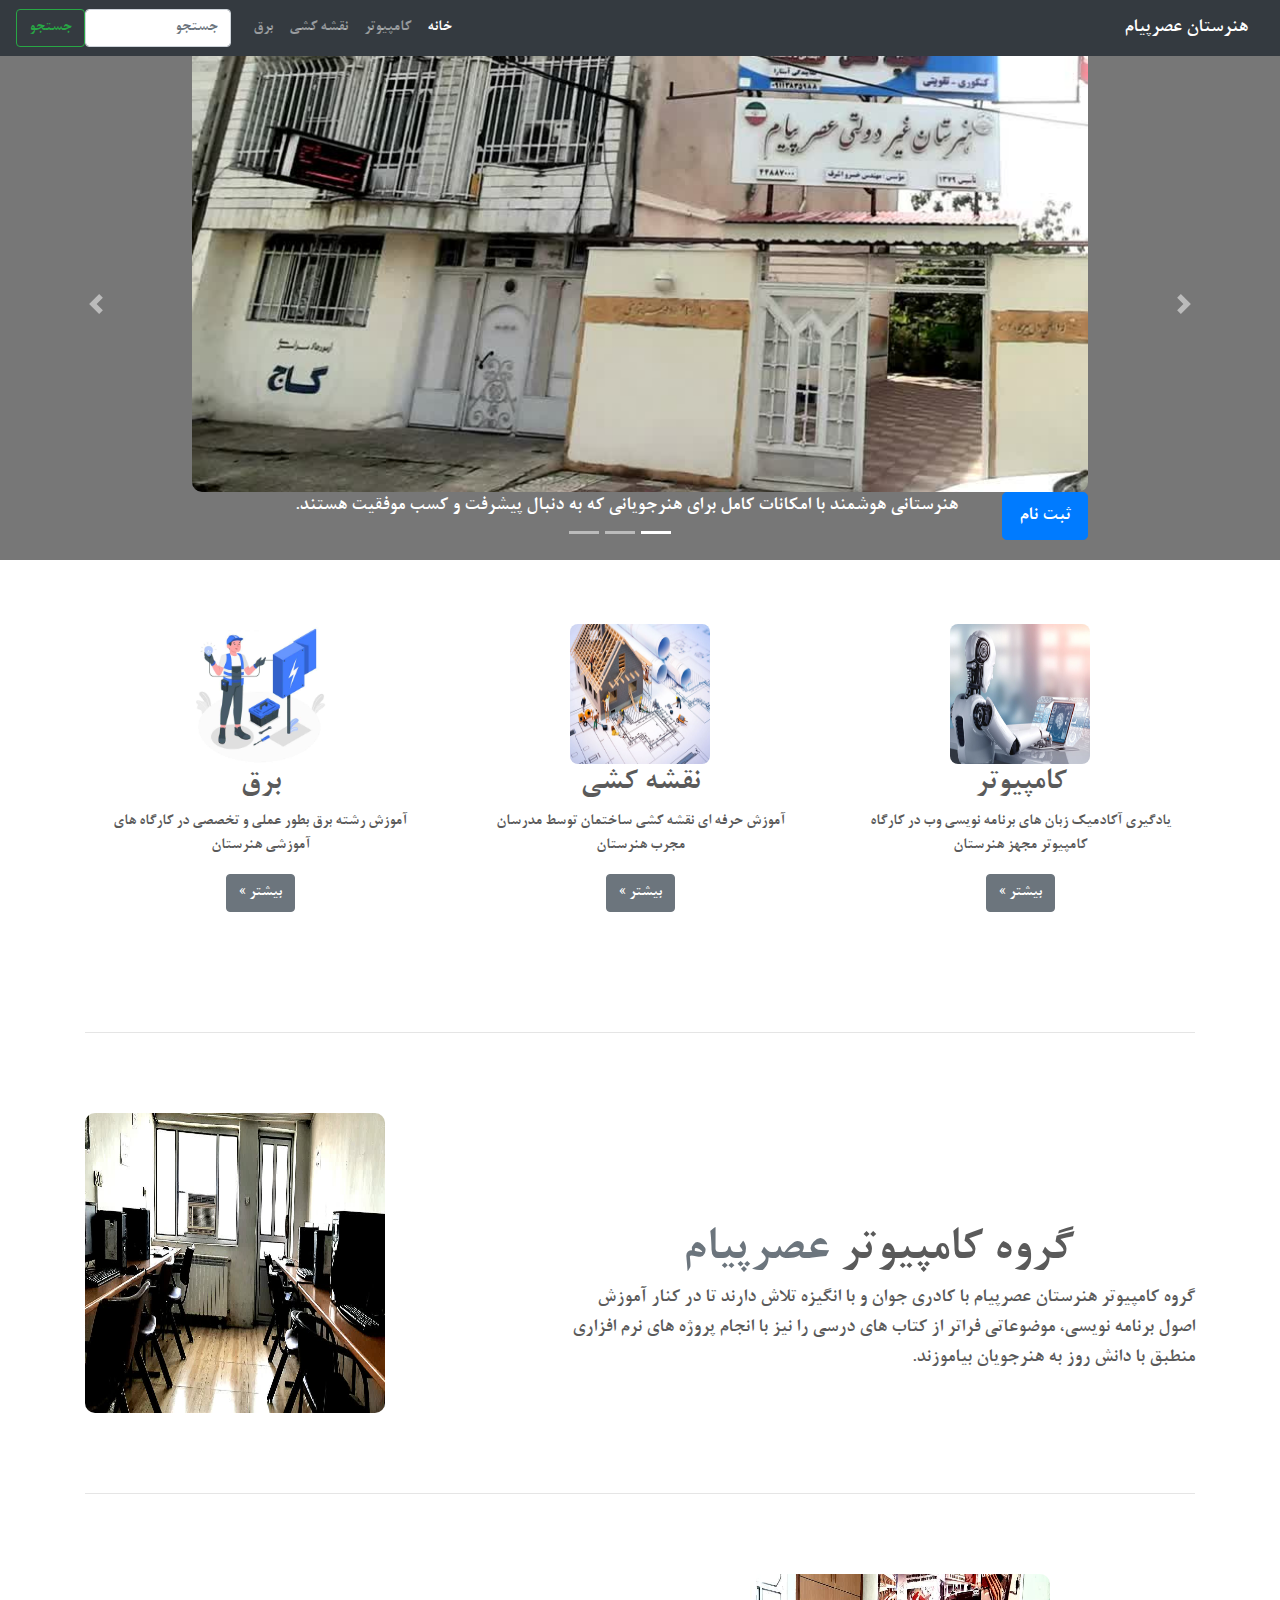
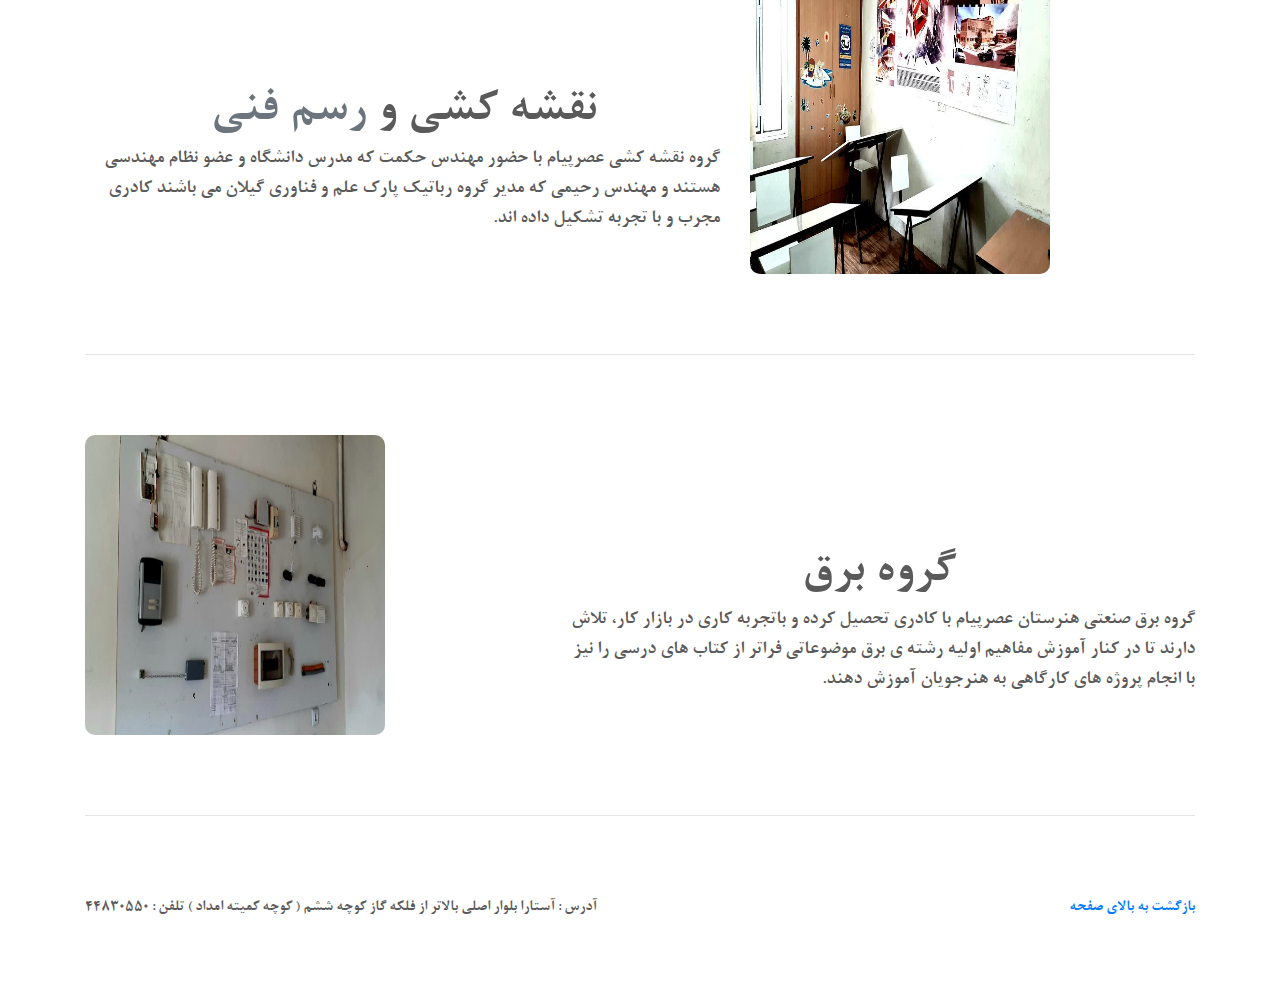
==== index.html @ a82ec6a7 "Update index.html" ====
<!doctype html>
<html lang="en">
  <head>
    <meta charset="utf-8">
    <meta name="viewport" content="width=device-width, initial-scale=1, shrink-to-fit=no">
    <meta name="description" content="">
    <meta name="author" content="Mark Otto, Jacob Thornton, and Bootstrap contributors">
    <meta name="generator" content="Jekyll v4.1.1">
    <title>هنرستان عصرپیام</title>

    <link rel="canonical" href="https://getbootstrap.com/docs/4.5/examples/carousel/">

    <!-- Bootstrap core CSS -->
<link href="bootstrap.min.css" rel="stylesheet">

    <style>
      @font-face {
        font-family:BNazanin;
        src:url('BNaznnBd.ttf');
      }
      body {
        direction:rtl;
        font-family:BNazanin;
      }
      .bd-placeholder-img {
        font-size: 1.125rem;
        text-anchor: middle;
        -webkit-user-select: none;
        -moz-user-select: none;
        -ms-user-select: none;
        user-select: none;
      }

      @media (min-width: 768px) {
        .bd-placeholder-img-lg {
          font-size: 3.5rem;
        }
      }
      .image {
        height:140px;
        width:140px;
        border-radius:8px;
      }
      .picture {
        height:300px;
        width:300px;
        border-radius:10px;
      }
      .slide_pic {
        height:100%;
        width:100%;
        border-radius:10px;
      }
      h1, h2{
        text-align:center;
      }
      .float {
        position:absolute;
      }
      @media screen and (min-width:1000px) {
        .para {
          position:absolute;
          right:130px;
        }
      }
    </style>
    <!-- Custom styles for this template -->
    <link href="carousel.css" rel="stylesheet">
  </head>
  <body>
    <header>
  <nav class="navbar navbar-expand-md navbar-dark fixed-top bg-dark">
    <a class="navbar-brand" href="#">هنرستان عصرپیام</a>
    <button class="navbar-toggler" type="button" data-toggle="collapse" data-target="#navbarCollapse" aria-controls="navbarCollapse" aria-expanded="false" aria-label="Toggle navigation">
      <span class="navbar-toggler-icon"></span>
    </button>
    <div class="collapse navbar-collapse" id="navbarCollapse">
      <ul class="navbar-nav mr-auto">
        <li class="nav-item active">
          <a class="nav-link" href="#">خانه<span class="sr-only">(current)</span></a>
        </li>
        <li class="nav-item">
          <a class="nav-link" href="computer.html">کامپیوتر</a>
        </li>
        <li class="nav-item">
          <a class="nav-link" href="drafting.html" tabindex="-1">نقشه کشی</a>
        </li>
        <li class="nav-item">
          <a class="nav-link" href="electric.html" tabindex="-1">برق</a>
        </li>
        <li>&nbsp</li>
        <li>&nbsp</li>
      </ul>
      <form class="form-inline mt-2 mt-md-0">
        <input class="form-control mr-sm-2" type="text" placeholder="جستجو" aria-label="Search">
        <button class="btn btn-outline-success my-2 my-sm-0" type="submit">جستجو</button>
      </form>
    </div>
  </nav>
</header>
<main role="main">

  <div id="myCarousel" class="carousel slide" data-ride="carousel">
    <ol class="carousel-indicators">
      <li data-target="#myCarousel" data-slide-to="0" class="active"></li>
      <li data-target="#myCarousel" data-slide-to="1"></li>
      <li data-target="#myCarousel" data-slide-to="2"></li>
    </ol>
    <div class="carousel-inner">
      <div class="carousel-item active">
        <svg class="bd-placeholder-img" width="100%" height="100%" xmlns="http://www.w3.org/2000/svg" preserveAspectRatio="xMidYMid slice" focusable="false" role="img"><rect width="100%" height="100%" fill="#777"/></svg>
        <div class="container">
          <div class="carousel-caption text-right">
             <img src='entrance.jpg' class='slide_pic'>
<!--              <p>این هنرستان در سال 1379 توسط مهندس خسرو اشرف تاسیس شده است و در رشته های کامپیوتر، نقشه کشی و برق هنرجو می پذیرد.</p> -->
            <p class='para'>هنرستانی هوشمند با امکانات کامل برای هنرجویانی که به دنبال پیشرفت و کسب موفقیت هستند.</p>
            <p class='float'><a class="btn btn-lg btn-primary" href="#" role="button">ثبت نام</a></p>
          </div>
        </div>
      </div>
      <div class="carousel-item">
        <svg class="bd-placeholder-img" width="100%" height="100%" xmlns="http://www.w3.org/2000/svg" preserveAspectRatio="xMidYMid slice" focusable="false" role="img"><rect width="100%" height="100%" fill="#777"/></svg>
        <div class="container">
          <div class="carousel-caption text-right">
<!--             <h1>واحد نمونه</h1> -->
            <img src='site.jpg' class='slide_pic'>
<!--             <p>این هنرستان چند دوره از سوی اداره آموزش و پرورش شهرستان آستارا به عنوان واحد آموزشی نمونه شهرستان برگزیده شده است.</p> -->
            <p class="para">چند دوره برگزیده شدن به عنوان واحد آموزشی نمونه از سوی اداره آموزش و پرورش شهرستان آستارا</p>
            <p class='float'><a class="btn btn-lg btn-primary" href="#" role="button">بیشتر بدانید</a></p>
          </div>
        </div>
      </div>
      <div class="carousel-item">
        <svg class="bd-placeholder-img" width="100%" height="100%" xmlns="http://www.w3.org/2000/svg" preserveAspectRatio="xMidYMid slice" focusable="false" role="img"><rect width="100%" height="100%" fill="#777"/></svg>
        <div class="container">
          <div class="carousel-caption text-right">
<!--             <h1>دبیران مجرب</h1> -->
            <img src='office.jpg' class='slide_pic'>
            <p class='para'>این هنرستان با داشتن دبیران مجرب توانسته در 23 سال گذشته هنرجویان بسیاری را روانه بازار کار کند.</p>
            <p class='float'><a class="btn btn-lg btn-primary" href="#" role="button">دبیران</a></p>
          </div>
        </div>
      </div>
    </div>
    <a class="carousel-control-prev" href="#myCarousel" role="button" data-slide="prev">
      <span class="carousel-control-prev-icon" aria-hidden="true"></span>
      <span class="sr-only">Previous</span>
    </a>
    <a class="carousel-control-next" href="#myCarousel" role="button" data-slide="next">
      <span class="carousel-control-next-icon" aria-hidden="true"></span>
      <span class="sr-only">Next</span>
    </a>
  </div>


  <!-- Marketing messaging and featurettes
  ================================================== -->
  <!-- Wrap the rest of the page in another container to center all the content. -->

  <div class="container marketing">

    <!-- Three columns of text below the carousel -->
    <div class="row">
      <div class="col-lg-4">
<!--         <svg class="bd-placeholder-img rounded-circle" width="140" height="140" xmlns="http://www.w3.org/2000/svg" preserveAspectRatio="xMidYMid slice" focusable="false" role="img" aria-label="Placeholder: 140x140"><title>Placeholder</title><rect width="100%" height="100%" fill="#777"/><text x="50%" y="50%" fill="#777" dy=".3em">140x140</text></svg> -->
        <img src='computer.jpg' class='image'>
        <h2>کامپیوتر</h2>
        <p>یادگیری آکادمیک زبان های برنامه نویسی وب در کارگاه کامپیوتر مجهز هنرستان </p>
        <p><a class="btn btn-secondary" href="computer.html" role="button">بیشتر &raquo;</a></p>
      </div><!-- /.col-lg-4 -->
      <div class="col-lg-4">
<!--         <svg class="bd-placeholder-img rounded-circle" width="140" height="140" xmlns="http://www.w3.org/2000/svg" preserveAspectRatio="xMidYMid slice" focusable="false" role="img" aria-label="Placeholder: 140x140"><title>Placeholder</title><rect width="100%" height="100%" fill="#777"/><text x="50%" y="50%" fill="#777" dy=".3em">140x140</text></svg> -->
        <img src='AutoCAD.jpg' class='image'>
        <h2>نقشه کشی</h2>
        <p>آموزش حرفه ای نقشه کشی ساختمان توسط مدرسان مجرب هنرستان </p>
        <p><a class="btn btn-secondary" href="drafting.html" role="button">بیشتر &raquo;</a></p>
      </div><!-- /.col-lg-4 -->
      <div class="col-lg-4">
<!--         <svg class="bd-placeholder-img rounded-circle" width="140" height="140" xmlns="http://www.w3.org/2000/svg" preserveAspectRatio="xMidYMid slice" focusable="false" role="img" aria-label="Placeholder: 140x140"><title>Placeholder</title><rect width="100%" height="100%" fill="#777"/><text x="50%" y="50%" fill="#777" dy=".3em">140x140</text></svg> -->
        <img src='electrical.jpg' class='image'>
        <h2>برق</h2>
        <p>آموزش رشته برق بطور عملی و تخصصی در کارگاه های آموزشی هنرستان</p>
        <p><a class="btn btn-secondary" href="electric.html" role="button">بیشتر &raquo;</a></p>
      </div><!-- /.col-lg-4 -->
    </div><!-- /.row -->


    <!-- START THE FEATURETTES -->

    <hr class="featurette-divider">

    <div class="row featurette">
      <div class="col-md-7">
        <h2 class="featurette-heading">گروه کامپیوتر <span class="text-muted">عصرپیام</span></h2>
        <p class="lead text-right">گروه کامپیوتر هنرستان عصرپیام با کادری جوان و با انگیزه تلاش دارند تا در کنار آموزش اصول برنامه نویسی، موضوعاتی فراتر از کتاب های درسی را نیز با انجام پروژه های نرم افزاری منطبق با دانش روز به هنرجویان بیاموزند.</p>
      </div>
      <div class="col-md-5">
<!--         <svg class="bd-placeholder-img bd-placeholder-img-lg featurette-image img-fluid mx-auto" width="500" height="500" xmlns="http://www.w3.org/2000/svg" preserveAspectRatio="xMidYMid slice" focusable="false" role="img" aria-label="Placeholder: 500x500"><title>Placeholder</title><rect width="100%" height="100%" fill="#eee"/><text x="50%" y="50%" fill="#aaa" dy=".3em">500x500</text></svg> -->
      <img src='site.jpg' class='picture'>
      </div>
    </div>

    <hr class="featurette-divider">

    <div class="row featurette">
      <div class="col-md-7 order-md-2">
        <h2 class="featurette-heading">نقشه کشی و  <span class="text-muted">رسم فنی</span></h2>
        <p class="lead text-right">گروه نقشه کشی عصرپیام با حضور مهندس حکمت که مدرس دانشگاه و عضو نظام مهندسی هستند و مهندس رحیمی که مدیر گروه رباتیک پارک علم و فناوری گیلان می باشند کادری مجرب و با تجربه تشکیل داده اند.</p>
      </div>
      <div class="col-md-5 order-md-1">
<!--         <svg class="bd-placeholder-img bd-placeholder-img-lg featurette-image img-fluid mx-auto" width="500" height="500" xmlns="http://www.w3.org/2000/svg" preserveAspectRatio="xMidYMid slice" focusable="false" role="img" aria-label="Placeholder: 500x500"><title>Placeholder</title><rect width="100%" height="100%" fill="#eee"/><text x="50%" y="50%" fill="#aaa" dy=".3em">500x500</text></svg> -->
      <img src='drafting.jpg' class='picture'>
      </div>
    </div>

    <hr class="featurette-divider">

    <div class="row featurette">
      <div class="col-md-7">
        <h2 class="featurette-heading">گروه برق<span class="text-muted"></span></h2>
        <p class="lead text-right">گروه برق صنعتی هنرستان عصرپیام با کادری تحصیل کرده و باتجربه کاری در بازار کار، تلاش دارند تا در کنار آموزش مفاهیم اولیه رشته ی برق موضوعاتی فراتر از کتاب های درسی را نیز با انجام پروژه های کارگاهی به هنرجویان آموزش دهند.</p>
      </div>
      <div class="col-md-5">
<!--         <svg class="bd-placeholder-img bd-placeholder-img-lg featurette-image img-fluid mx-auto" width="500" height="500" xmlns="http://www.w3.org/2000/svg" preserveAspectRatio="xMidYMid slice" focusable="false" role="img" aria-label="Placeholder: 500x500"><title>Placeholder</title><rect width="100%" height="100%" fill="#eee"/><text x="50%" y="50%" fill="#aaa" dy=".3em">500x500</text></svg> -->
      <img src='electric_shop.jpg' class='picture'>
      </div>
    </div>

    <hr class="featurette-divider">

    <!-- /END THE FEATURETTES -->

  </div><!-- /.container -->


  <!-- FOOTER -->
  <footer class="container">
    <p class="float-right"><a href="#">بازگشت به بالای صفحه</a></p>
    <p> آدرس : آستارا بلوار اصلی بالاتر از فلکه گاز کوچه ششم ( کوچه کمیته امداد )     تلفن : 44830550 <a href="#"></a><a href="#"></a></p>
  </footer>
</main>
<script src="https://code.jquery.com/jquery-3.5.1.slim.min.js" integrity="sha384-DfXdz2htPH0lsSSs5nCTpuj/zy4C+OGpamoFVy38MVBnE+IbbVYUew+OrCXaRkfj" crossorigin="anonymous"></script>
      <script>window.jQuery || document.write('<script src="../assets/js/vendor/jquery.slim.min.js"><\/script>')</script><script src="bootstrap.bundle.min.js"></script>
</html>
---- carousel.css ----
/* GLOBAL STYLES
-------------------------------------------------- */
/* Padding below the footer and lighter body text */

body {
  padding-top: 3rem;
  padding-bottom: 3rem;
  color: #5a5a5a;
}


/* CUSTOMIZE THE CAROUSEL
-------------------------------------------------- */

/* Carousel base class */
.carousel {
  margin-bottom: 4rem;
}
/* Since positioning the image, we need to help out the caption */
.carousel-caption {
  bottom: 3rem;
  z-index: 10;
}

/* Declare heights because of positioning of img element */
.carousel-item {
  height: 32rem;
  direction:rtl;
}
.carousel-item > img {
  position: absolute;
  top: 0;
  left: 0;
  min-width: 100%;
  height: 32rem;
}


/* MARKETING CONTENT
-------------------------------------------------- */

/* Center align the text within the three columns below the carousel */
.marketing .col-lg-4 {
  margin-bottom: 1.5rem;
  text-align: center;
}
.marketing h2 {
  font-weight: 400;
}
.marketing .col-lg-4 p {
  margin-right: .75rem;
  margin-left: .75rem;
}


/* Featurettes
------------------------- */

.featurette-divider {
  margin: 5rem 0; /* Space out the Bootstrap <hr> more */
}

/* Thin out the marketing headings */
.featurette-heading {
  font-weight: 300;
  line-height: 1;
  letter-spacing: -.05rem;
}


/* RESPONSIVE CSS
-------------------------------------------------- */

@media (min-width: 40em) {
  /* Bump up size of carousel content */
  .carousel-caption p {
    margin-bottom: 1.25rem;
    font-size: 1.25rem;
    line-height: 1.4;
  }

  .featurette-heading {
    font-size: 50px;
  }
}

@media (min-width: 62em) {
  .featurette-heading {
    margin-top: 7rem;
  }
}
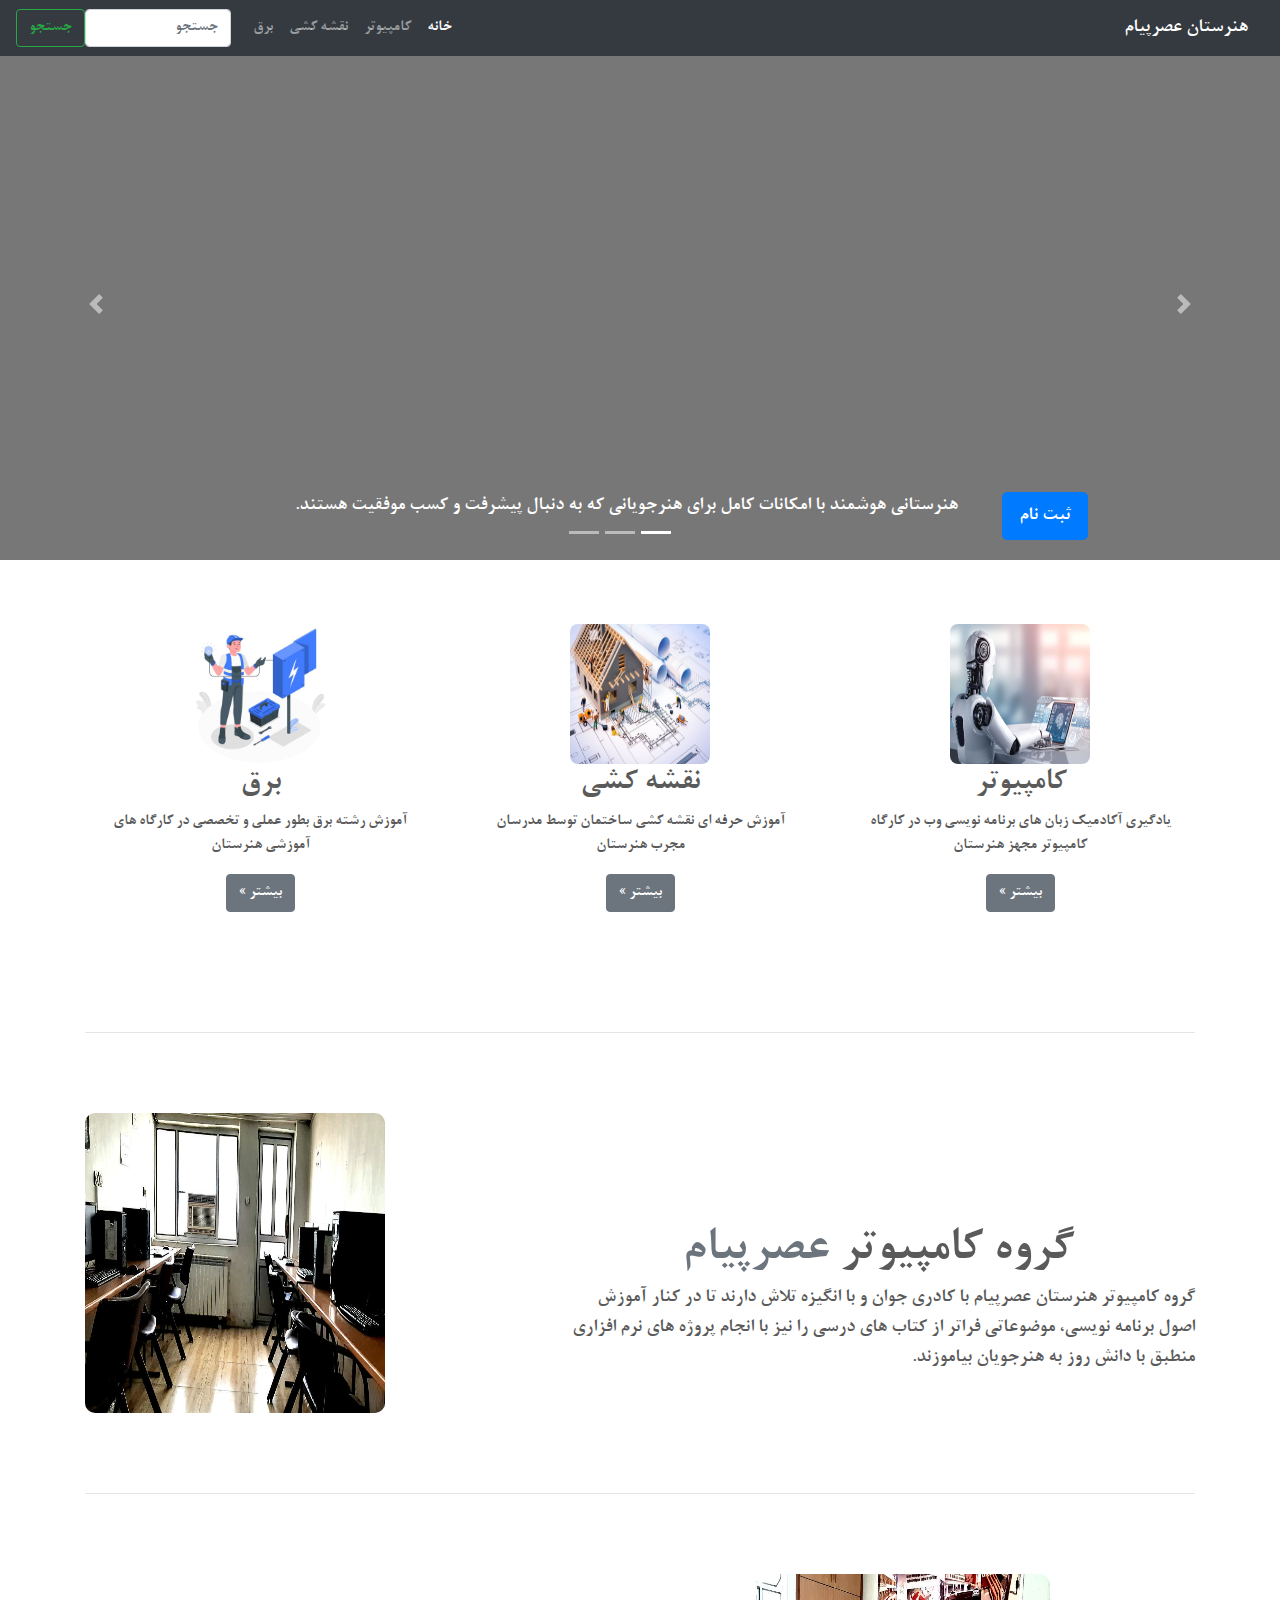
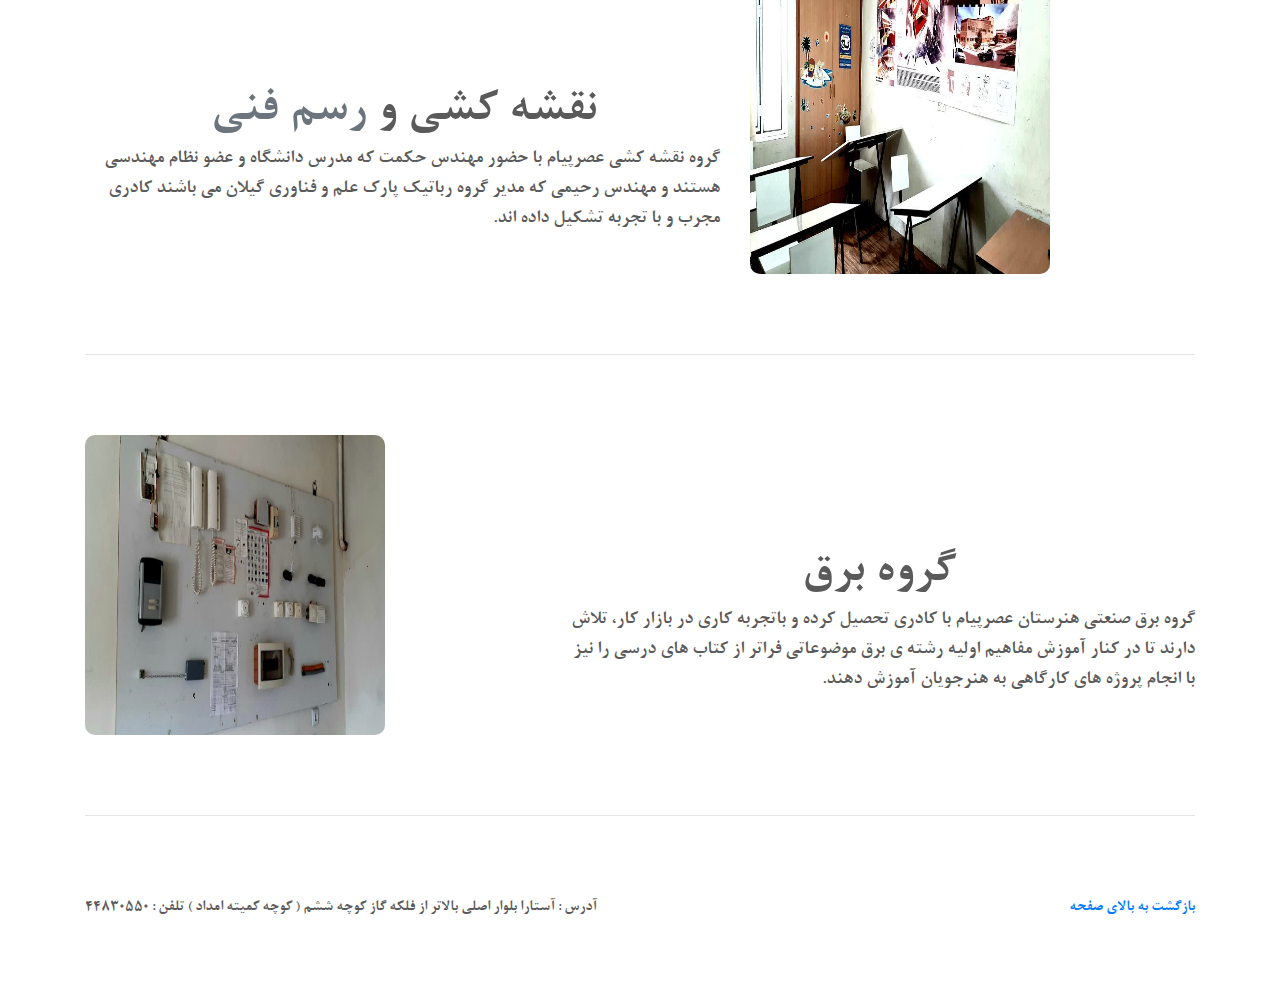
==== commit bb032135: "Update index.html" ====
--- a/index.html
+++ b/index.html
@@ -111,7 +111,7 @@
         <svg class="bd-placeholder-img" width="100%" height="100%" xmlns="http://www.w3.org/2000/svg" preserveAspectRatio="xMidYMid slice" focusable="false" role="img"><rect width="100%" height="100%" fill="#777"/></svg>
         <div class="container">
           <div class="carousel-caption text-right">
-             <img src='entrance.jpg' class='slide_pic'>
+<!--              <img src='entrance.jpg' class='slide_pic'> -->
 <!--              <p>این هنرستان در سال 1379 توسط مهندس خسرو اشرف تاسیس شده است و در رشته های کامپیوتر، نقشه کشی و برق هنرجو می پذیرد.</p> -->
             <p class='para'>هنرستانی هوشمند با امکانات کامل برای هنرجویانی که به دنبال پیشرفت و کسب موفقیت هستند.</p>
             <p class='float'><a class="btn btn-lg btn-primary" href="#" role="button">ثبت نام</a></p>
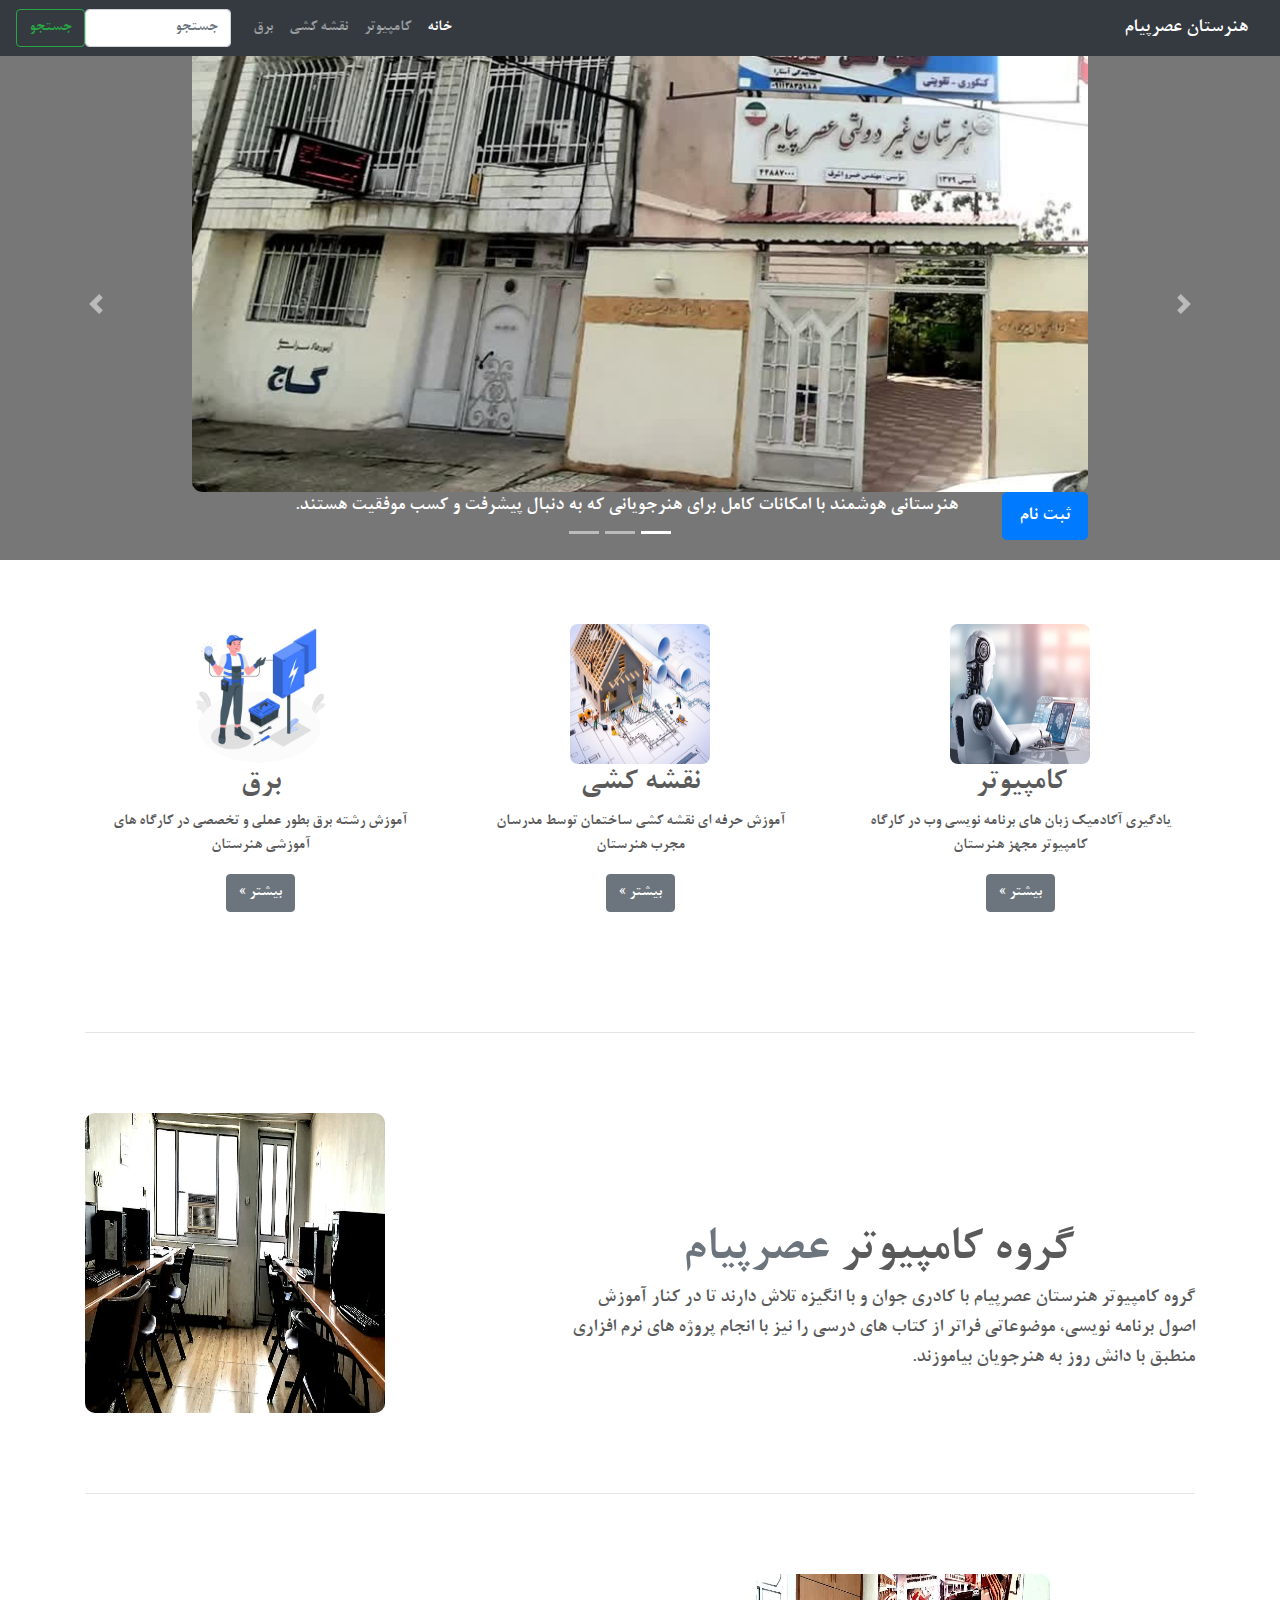
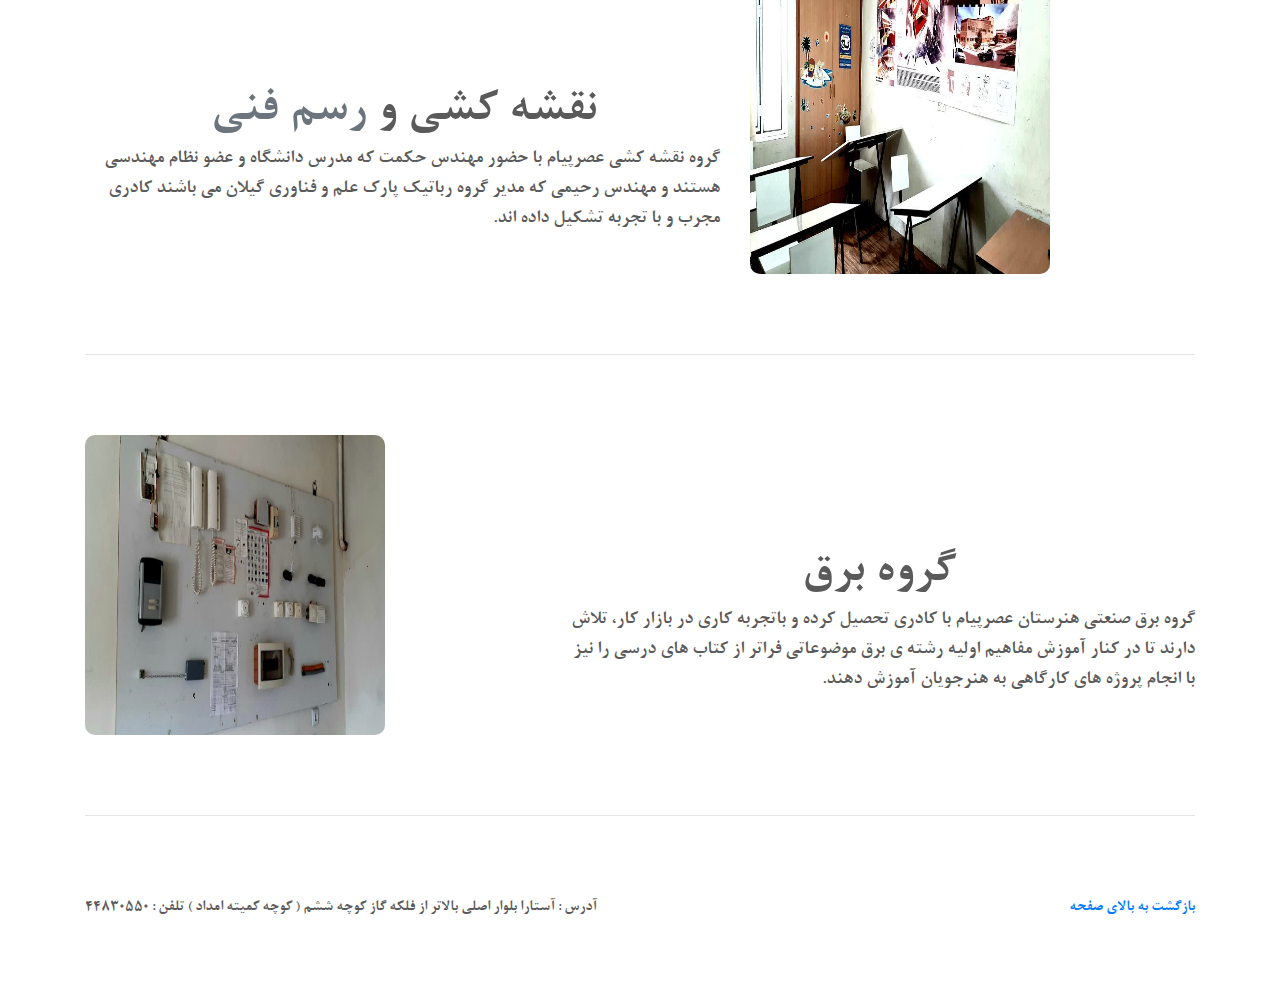
==== commit 037a97e8: "Update index.html" ====
--- a/index.html
+++ b/index.html
@@ -111,7 +111,7 @@
         <svg class="bd-placeholder-img" width="100%" height="100%" xmlns="http://www.w3.org/2000/svg" preserveAspectRatio="xMidYMid slice" focusable="false" role="img"><rect width="100%" height="100%" fill="#777"/></svg>
         <div class="container">
           <div class="carousel-caption text-right">
-<!--              <img src='entrance.jpg' class='slide_pic'> -->
+             <img src='entrance.jpg' class='slide_pic'>
 <!--              <p>این هنرستان در سال 1379 توسط مهندس خسرو اشرف تاسیس شده است و در رشته های کامپیوتر، نقشه کشی و برق هنرجو می پذیرد.</p> -->
             <p class='para'>هنرستانی هوشمند با امکانات کامل برای هنرجویانی که به دنبال پیشرفت و کسب موفقیت هستند.</p>
             <p class='float'><a class="btn btn-lg btn-primary" href="#" role="button">ثبت نام</a></p>
